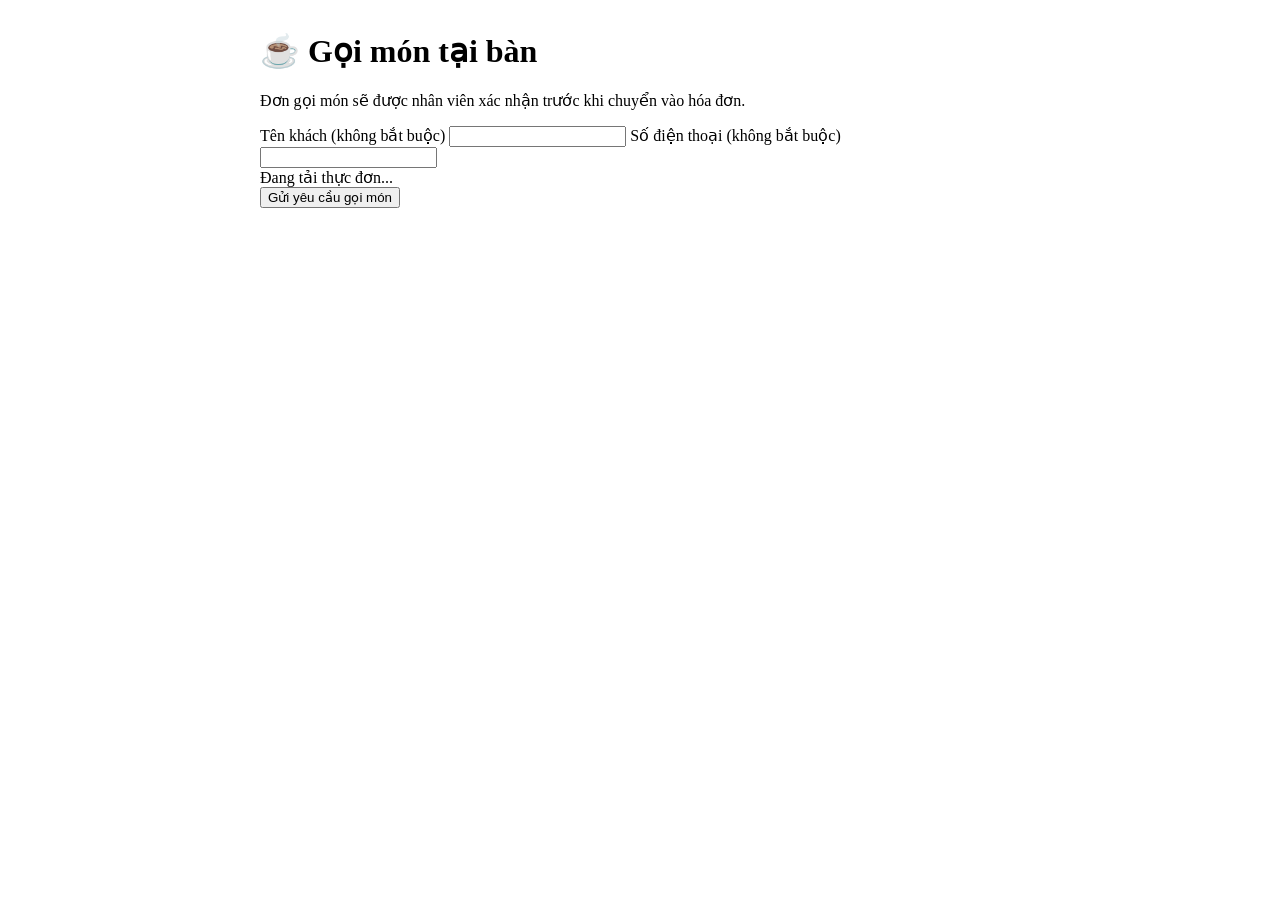
==== src/main/resources/static/guest-order.html @ 7b5eb34b "làm thêm 7 chức năng" ====
<!doctype html>
<html lang="vi">
<head>
  <meta charset="utf-8">
  <meta name="viewport" content="width=device-width, initial-scale=1">
  <title>Gọi món - ChinTyn Coffee</title>
  <link rel="stylesheet" href="/css/style.css">
</head>
<body>
  <main class="content-area" style="max-width:760px;margin:32px auto">
    <h1>☕ Gọi món tại bàn <span id="tableLabel"></span></h1>
    <p>Đơn gọi món sẽ được nhân viên xác nhận trước khi chuyển vào hóa đơn.</p>
    <label>Tên khách (không bắt buộc) <input id="guestName" maxlength="100"></label>
    <label>Số điện thoại (không bắt buộc) <input id="guestPhone" maxlength="20"></label>
    <div id="guestMenu">Đang tải thực đơn...</div>
    <button id="submitGuestOrder" type="button">Gửi yêu cầu gọi món</button>
    <p id="guestMessage" role="status"></p>
  </main>
  <script type="module" src="/js/guestOrder.js"></script>
</body>
</html>
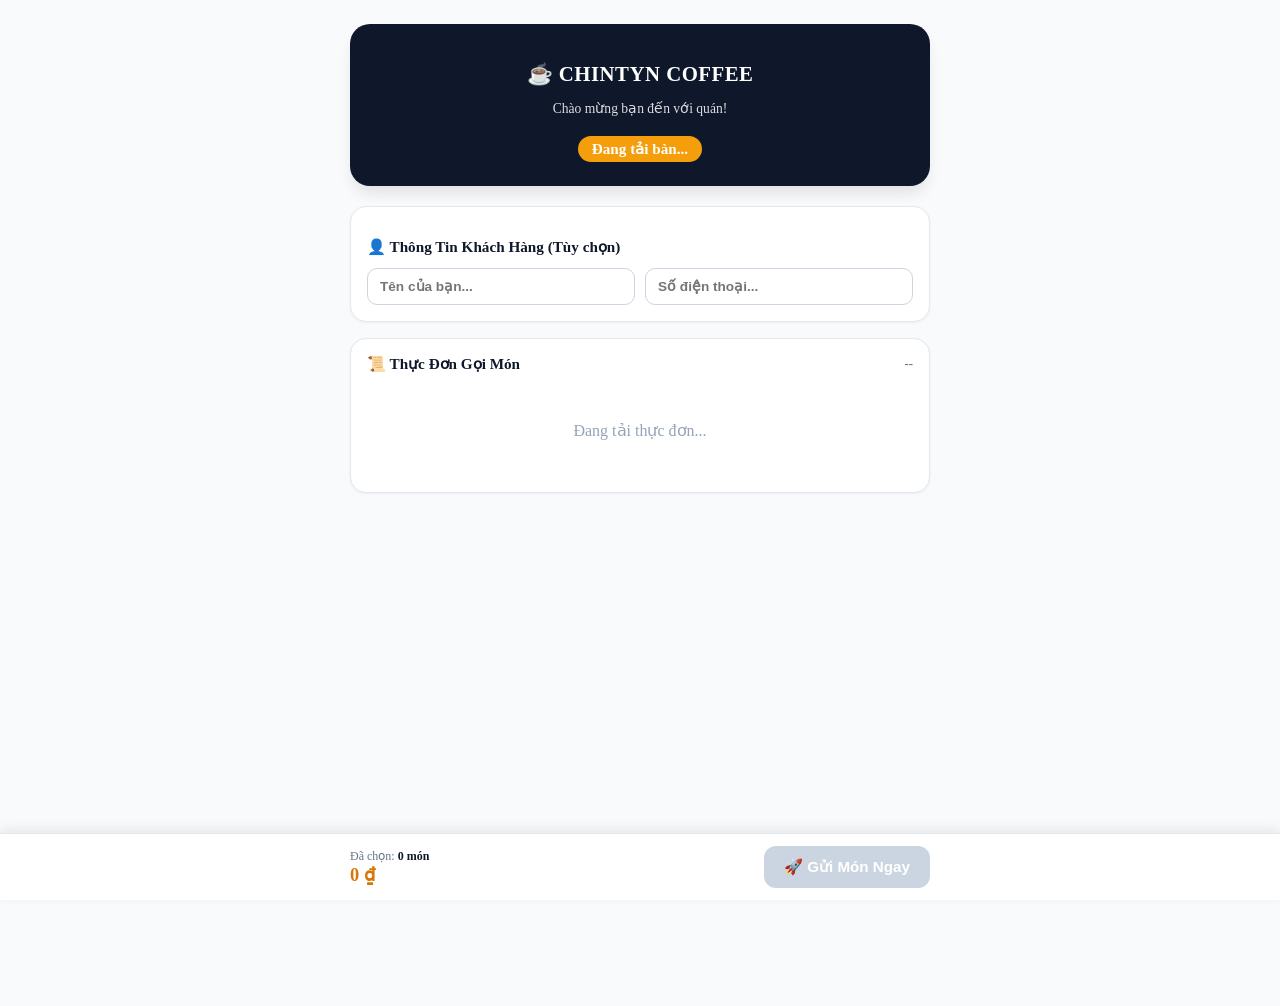
==== commit 9d55153b: "feat: dong bo va hoan thien giao dien dat ban, ca truc, chi phi ncc, goi mon qr va diem thuong" ====
--- a/src/main/resources/static/guest-order.html
+++ b/src/main/resources/static/guest-order.html
@@ -1,21 +1,258 @@
-<!doctype html>
+<!DOCTYPE html>
 <html lang="vi">
 <head>
-  <meta charset="utf-8">
-  <meta name="viewport" content="width=device-width, initial-scale=1">
-  <title>Gọi món - ChinTyn Coffee</title>
+  <meta charset="UTF-8">
+  <meta name="viewport" content="width=device-width, initial-scale=1.0">
+  <title>Gọi Món Tại Bàn - ChinTyn Coffee</title>
   <link rel="stylesheet" href="/css/style.css">
+  <link rel="icon" href="data:image/svg+xml,<svg xmlns=%22http://www.w3.org/2000/svg%22 viewBox=%220 0 100 100%22><text y=%22.9em%22 font-size=%2290%22>☕</text></svg>">
+  <style>
+    body {
+      background: #f8fafc;
+      color: #0f172a;
+      display: block;
+      height: auto;
+      min-height: 100vh;
+      overflow-y: auto;
+      padding-bottom: 90px;
+    }
+    .guest-container {
+      max-width: 580px;
+      margin: 0 auto;
+      padding: 16px;
+    }
+    .guest-header {
+      background: #0f172a;
+      color: #fff;
+      padding: 24px 20px;
+      border-radius: 20px;
+      text-align: center;
+      margin-bottom: 20px;
+      box-shadow: 0 10px 15px -3px rgb(0 0 0 / 0.1);
+    }
+    .guest-header h1 {
+      font-size: 1.3rem;
+      font-weight: 800;
+      letter-spacing: 0.5px;
+      margin-bottom: 4px;
+    }
+    .guest-table-badge {
+      display: inline-block;
+      background: #f59e0b;
+      color: #fff;
+      font-weight: 800;
+      padding: 4px 14px;
+      border-radius: 20px;
+      font-size: 0.95rem;
+      margin-top: 6px;
+    }
+    .guest-card {
+      background: #fff;
+      border: 1px solid #e2e8f0;
+      border-radius: 16px;
+      padding: 16px;
+      margin-bottom: 16px;
+      box-shadow: 0 1px 3px 0 rgb(0 0 0 / 0.05);
+    }
+    .guest-card h3 {
+      font-size: 0.95rem;
+      font-weight: 700;
+      margin-bottom: 12px;
+      color: #0f172a;
+    }
+    .guest-inputs-row {
+      display: grid;
+      grid-template-columns: 1fr 1fr;
+      gap: 10px;
+    }
+    .guest-inputs-row input {
+      width: 100%;
+      padding: 10px 12px;
+      border: 1px solid #cbd5e1;
+      border-radius: 10px;
+      font-size: 0.85rem;
+      font-weight: 600;
+      box-sizing: border-box;
+    }
+    .guest-menu-list {
+      display: flex;
+      flex-direction: column;
+      gap: 12px;
+    }
+    .guest-menu-item {
+      display: flex;
+      gap: 12px;
+      padding: 12px;
+      border: 1px solid #f1f5f9;
+      border-radius: 14px;
+      background: #fff;
+      align-items: center;
+      transition: all 0.2s;
+    }
+    .guest-menu-item:hover {
+      border-color: #cbd5e1;
+      box-shadow: 0 4px 6px -1px rgb(0 0 0 / 0.05);
+    }
+    .guest-item-img {
+      width: 64px;
+      height: 64px;
+      border-radius: 10px;
+      object-fit: cover;
+      background: #f1f5f9;
+      display: flex;
+      align-items: center;
+      justify-content: center;
+      font-size: 1.8rem;
+      flex-shrink: 0;
+    }
+    .guest-item-info {
+      flex: 1;
+      min-width: 0;
+    }
+    .guest-item-title {
+      font-weight: 700;
+      font-size: 0.9rem;
+      color: #0f172a;
+      margin-bottom: 2px;
+    }
+    .guest-item-price {
+      font-weight: 800;
+      font-size: 0.9rem;
+      color: #d97706;
+    }
+    .guest-item-desc {
+      font-size: 0.75rem;
+      color: #64748b;
+      margin-top: 2px;
+      line-height: 1.3;
+    }
+    .guest-stepper {
+      display: flex;
+      align-items: center;
+      gap: 6px;
+      background: #f8fafc;
+      border: 1px solid #e2e8f0;
+      border-radius: 10px;
+      padding: 3px 6px;
+      flex-shrink: 0;
+    }
+    .guest-stepper button {
+      width: 26px;
+      height: 26px;
+      border: none;
+      background: #fff;
+      border-radius: 6px;
+      font-weight: 800;
+      cursor: pointer;
+      box-shadow: 0 1px 2px rgb(0 0 0 / 0.05);
+      color: #0f172a;
+    }
+    .guest-stepper button:active {
+      transform: scale(0.95);
+    }
+    .guest-stepper span {
+      min-width: 20px;
+      text-align: center;
+      font-weight: 700;
+      font-size: 0.85rem;
+    }
+    /* Floating Bottom Bar */
+    .guest-bottom-bar {
+      position: fixed;
+      bottom: 0;
+      left: 0;
+      right: 0;
+      background: #fff;
+      border-top: 1px solid #e2e8f0;
+      padding: 12px 16px;
+      box-shadow: 0 -4px 12px rgba(0, 0, 0, 0.08);
+      z-index: 100;
+    }
+    .guest-bottom-inner {
+      max-width: 580px;
+      margin: 0 auto;
+      display: flex;
+      align-items: center;
+      justify-content: space-between;
+      gap: 12px;
+    }
+    .guest-btn-submit {
+      background: linear-gradient(135deg, #10b981, #059669);
+      color: #fff;
+      border: none;
+      padding: 12px 20px;
+      border-radius: 12px;
+      font-weight: 700;
+      font-size: 0.95rem;
+      cursor: pointer;
+      box-shadow: 0 4px 10px rgba(16, 185, 129, 0.3);
+      flex-shrink: 0;
+    }
+    .guest-btn-submit:disabled {
+      background: #cbd5e1;
+      cursor: not-allowed;
+      box-shadow: none;
+    }
+  </style>
 </head>
 <body>
-  <main class="content-area" style="max-width:760px;margin:32px auto">
-    <h1>☕ Gọi món tại bàn <span id="tableLabel"></span></h1>
-    <p>Đơn gọi món sẽ được nhân viên xác nhận trước khi chuyển vào hóa đơn.</p>
-    <label>Tên khách (không bắt buộc) <input id="guestName" maxlength="100"></label>
-    <label>Số điện thoại (không bắt buộc) <input id="guestPhone" maxlength="20"></label>
-    <div id="guestMenu">Đang tải thực đơn...</div>
-    <button id="submitGuestOrder" type="button">Gửi yêu cầu gọi món</button>
-    <p id="guestMessage" role="status"></p>
-  </main>
-  <script type="module" src="/js/guestOrder.js"></script>
+
+  <div class="guest-container">
+    <!-- Header -->
+    <div class="guest-header">
+      <h1>☕ CHINTYN COFFEE</h1>
+      <p style="font-size: 0.85rem; opacity: 0.85;">Chào mừng bạn đến với quán!</p>
+      <div class="guest-table-badge" id="tableLabel">Đang tải bàn...</div>
+    </div>
+
+    <!-- Thông tin khách -->
+    <div class="guest-card">
+      <h3>👤 Thông Tin Khách Hàng (Tùy chọn)</h3>
+      <div class="guest-inputs-row">
+        <input type="text" id="guestName" placeholder="Tên của bạn..." maxlength="50">
+        <input type="tel" id="guestPhone" placeholder="Số điện thoại..." maxlength="15">
+      </div>
+    </div>
+
+    <!-- Danh sách món -->
+    <div class="guest-card">
+      <div style="display: flex; justify-content: space-between; align-items: center; margin-bottom: 12px;">
+        <h3 style="margin: 0;">📜 Thực Đơn Gọi Món</h3>
+        <span id="guestItemsCountBadge" style="font-size: 0.8rem; color: #64748b; font-weight: 600;">--</span>
+      </div>
+      <div class="guest-menu-list" id="guestMenuList">
+        <p style="text-align: center; color: #94a3b8; padding: 20px;">Đang tải thực đơn...</p>
+      </div>
+    </div>
+  </div>
+
+  <!-- Bottom Bar -->
+  <div class="guest-bottom-bar">
+    <div class="guest-bottom-inner">
+      <div>
+        <div style="font-size: 0.75rem; color: #64748b;">Đã chọn: <strong id="guestSelectedCount" style="color: #0f172a;">0 món</strong></div>
+        <div style="font-size: 1.15rem; font-weight: 800; color: #d97706;" id="guestTotalAmount">0 ₫</div>
+      </div>
+      <button class="guest-btn-submit" id="submitGuestOrder" disabled>
+        🚀 Gửi Món Ngay
+      </button>
+    </div>
+  </div>
+
+  <!-- Success Toast Message -->
+  <div id="guestMessageModal" style="display: none; position: fixed; inset: 0; background: rgba(15, 23, 42, 0.7); backdrop-filter: blur(4px); z-index: 999; align-items: center; justify-content: center; padding: 20px;">
+    <div style="background: #fff; border-radius: 20px; padding: 28px 20px; max-width: 360px; text-align: center; box-shadow: 0 20px 25px -5px rgb(0 0 0 / 0.2);">
+      <div style="font-size: 3rem; margin-bottom: 10px;">🎉</div>
+      <h2 style="font-size: 1.25rem; font-weight: 800; color: #0f172a; margin-bottom: 6px;">Đã Gửi Món Thành Công!</h2>
+      <p style="font-size: 0.85rem; color: #64748b; line-height: 1.5; margin-bottom: 20px;">
+        Nhân viên quán đã nhận được yêu cầu và đang chuẩn bị món mang tới bàn cho bạn. Chúc bạn có trải nghiệm tuyệt vời!
+      </p>
+      <button type="button" onclick="location.reload()" class="guest-btn-submit" style="width: 100%;">
+        Tiếp Tục Xem Thực Đơn
+      </button>
+    </div>
+  </div>
+
+  <script type="module" src="/js/guestOrder.js?v=2.0"></script>
 </body>
 </html>
